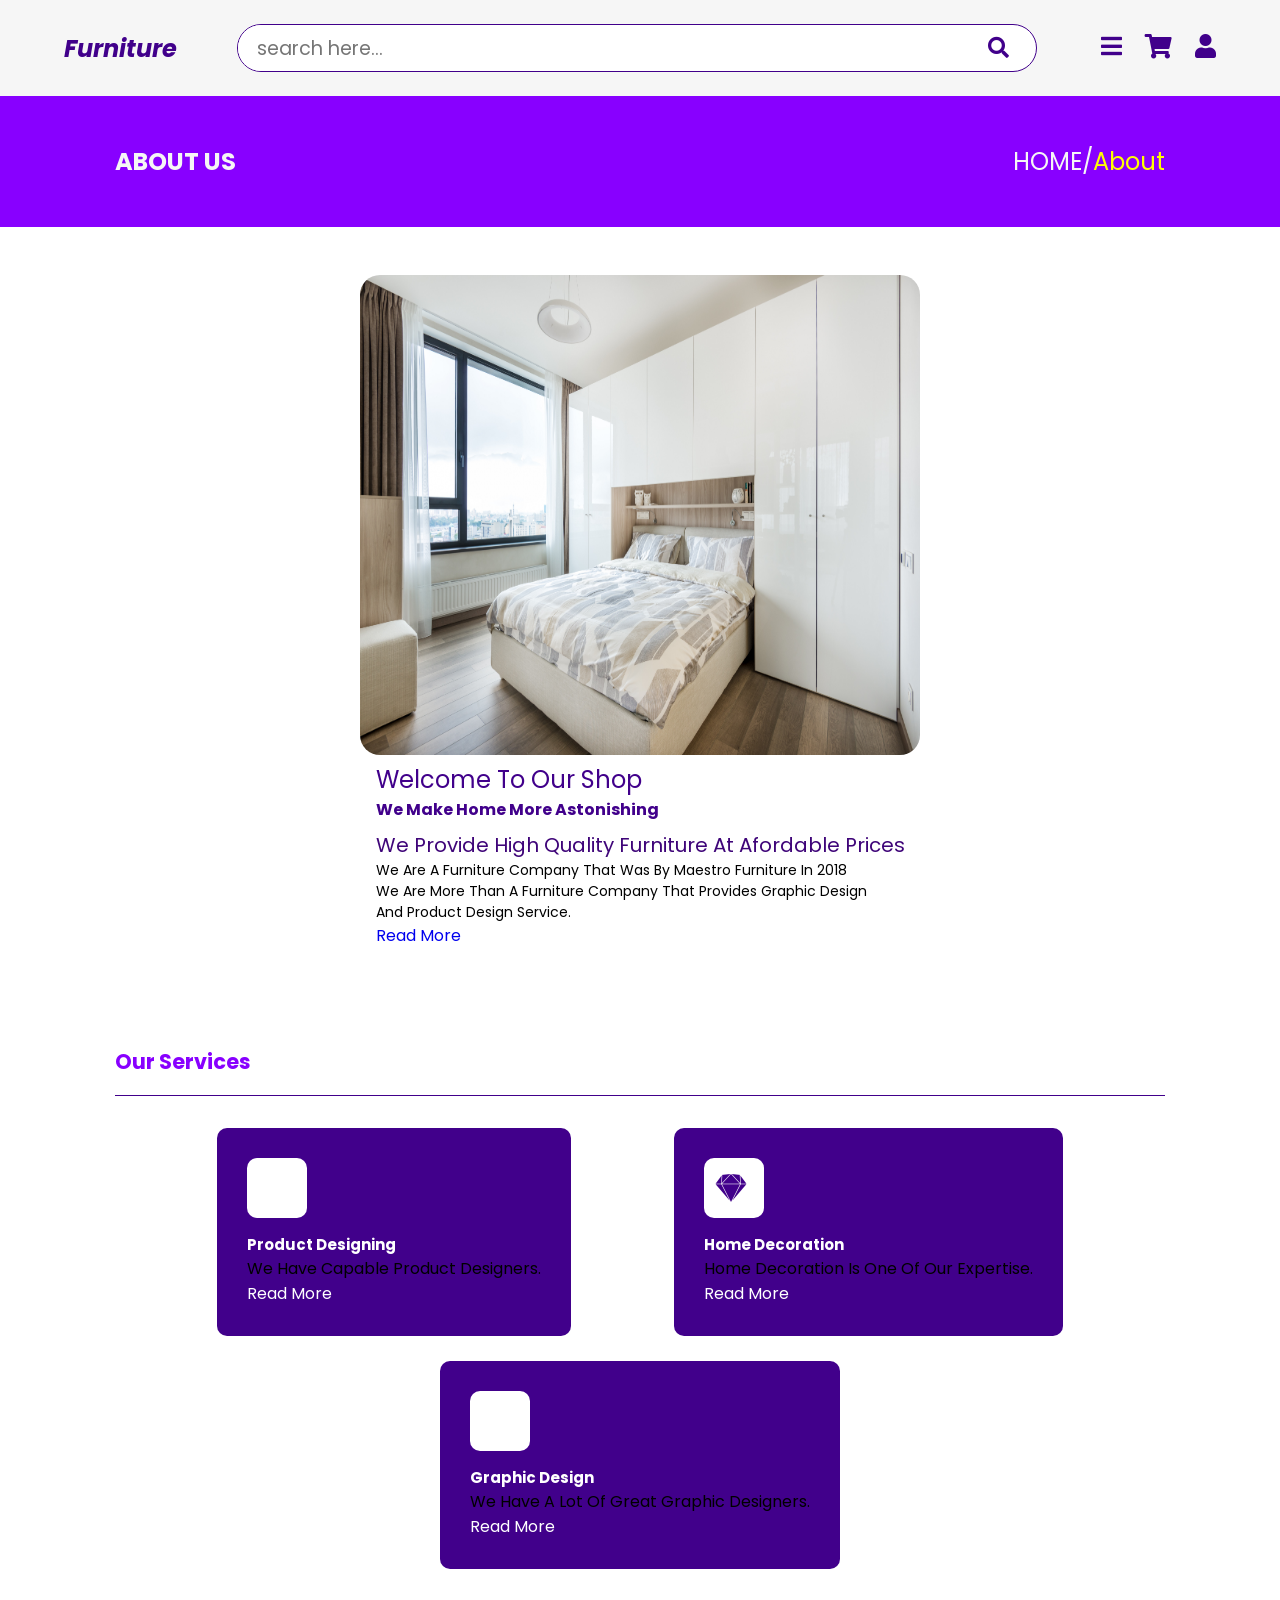
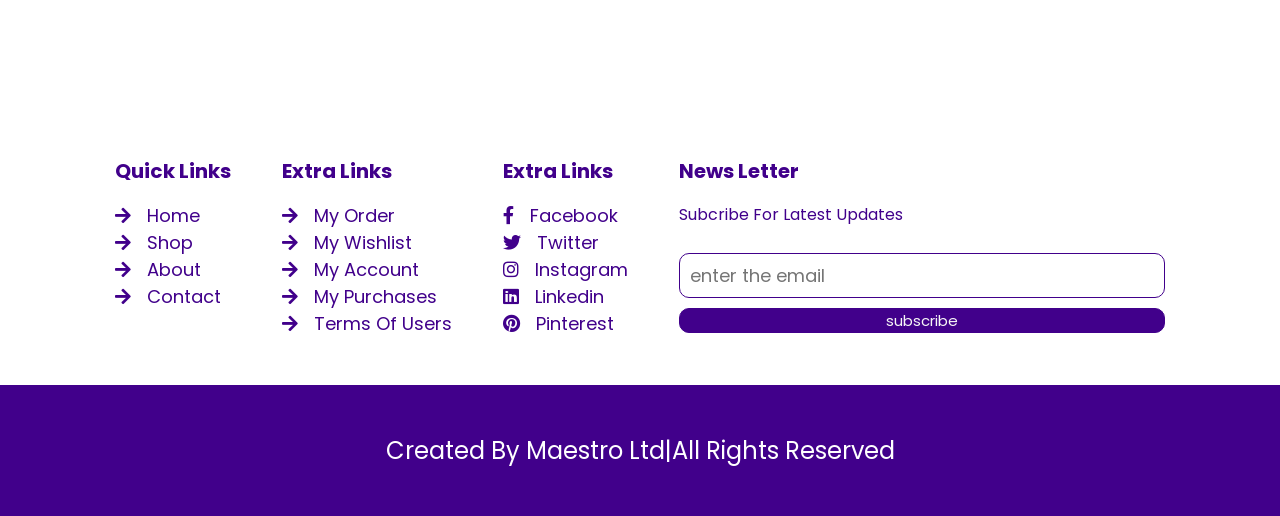
==== about.html @ b19a9c08 "working with furniture html file here" ====
<!DOCTYPE html>
<html lang="en">
<head>
    <meta charset="UTF-8">
    <meta http-equiv="X-UA-Compatible" content="IE=edge">
    <meta name="viewport" content="width=device-width, initial-scale=1.0">
    <title>Document</title>
    <!-- font awesome file link -->
    <link rel="stylesheet" href="https://use.fontawesome.com/releases/v5.11.2/css/all.css">
    <link rel="stylesheet" href="https://maxst.icons8.com/vue-static/landings/line-awesome/line-awesome/1.3.0/css/line-awesome.min.css">
    <!-- custom css file link -->
    <link rel="stylesheet" href="./assets/CSS/style.css">
    <!-- <link rel="stylesheet" href="./assets/CSS/bootstrap.min.css"> -->
</head>
<body>
    
  <!-- header section start -->
  <header class="header">
       <a href="home.html" class="logo">
        <i class="lar la-lightbulb">furniture</i>
       </a>
       <form action="" class="search-form">
         <input type="search" placeholder="search here..." id="search-box">
         <label for="search-box" class="fas fa-search"></label>
       </form>

       <div class="icon">
        <div id="menu-btn" class="fas fa-bars"></div>
        <div id="search-btn" class="fas fa-search"></div>
        <div id="cart-btn" class="fas fa-shopping-cart"></div>
        <div id="login-btn" class="fas fa-user"></div>
       </div>
  </header>
  <!--header section end  -->

  <!-- closer-btn -->
  <div id="closer" class="fas fa-times"></div>

  <!-- NavBar -->
  <nav class="navbar">
    <img src="./assets/images/id-card.png" alt="" height="64px">
    <a href="home.html"><i class="fas fa-home"></i>Home</a>
    <a href="shop.html"><i class="fas fa-store"></i>Shop</a>
    <a href="about.html"><i class="fas fa-user"></i>About</a>
    <a href="contact.html"><i class="fas fa-envelope-open-text"></i></i>Contact</a>
  </nav>
 <!--// NAVBAR -->

 <!--Shopping Cart  -->
 <div class="shopping-cart">

    <div class="box">
        <i class="fas fa-times"></i>
        <img src="./assets/images/cart-img-4.jpg">
        <div class="content">
            <h3>model furniture</h3>
            <span class="quantity">1</span>
            <span class="multiply">x</span>
            <span class="price">$140.00</span>
        </div>
    </div>

    <div class="box">
        <i class="fas fa-times"></i>
        <img src="./assets/images/cart-img-4.jpg">
        <div class="content">
            <h3>model furniture</h3>
            <span class="quantity">1</span>
            <span class="multiply">x</span>
            <span class="price">$140.00</span>
        </div>
    </div>

    <div class="box">
        <i class="fas fa-times"></i>
        <img src="./assets/images/cart-img-4.jpg">
        <div class="content">
            <h3>model furniture</h3>
            <span class="quantity">1</span>
            <span class="multiply">x</span>
            <span class="price">$140.00</span>
        </div>
    </div>

    <div class="box">
        <i class="fas fa-times"></i>
        <img src="./assets/images/cart-img-4.jpg">
        <div class="content">
            <h3>model furniture</h3>
            <span class="quantity">1</span>
            <span class="multiply">x</span>
            <span class="price">$140.00</span>
        </div>
    </div>

    <h3 class="total">total:<span>$560.00</span></h3>

    <a href="#" class="btn">checkout cart</a>
    <!-- //Shopping cart -->
 </div>

    <!--Login form-->
    <div class="login-form">
        <form action="">
            <h3>login form</h3>
            <input type="email" placeholder="enter your email" class="box">
            <input type="password" placeholder="enter your password" class="box">
            <div class="remember">
                  <input type="checkbox" name="" id="remember-me">
                  <label for="remember-me">remember-me</label>
            </div>
            <input type="submit" value="login now" class="btn">
            <p>forget password? <a href="#">click here</a></p>
            <p>don't have an account? <a href="#">create now</a></p>
        </form>
    </div>

    <!--heading-->
    <section class="heading">
        <h3>about us</h3>
        <p><a href="home.html">home</a>/<span>about</span></p>
   </section>
   <!----------- -->


   <section class="about">

        <div class="image">
            <img src="./assets/images/bed1.jpg" alt="">
        </div>

        <div class="content">
            <span>welcome to our shop</span>
            <h3>we make home more astonishing</h3>
            <p>We provide high quality furniture at afordable prices
            <blockquote>We are a furniture company that was by maestro furniture in 2018</blockquote>
            <blockquote>We are more than a furniture company that provides graphic design</blockquote>
            <blockquote>and product design service.</blockquote>
            </p>
            <a href="#service" class="btn">read more</a>
        </div>
   </section>




   <section class="services" id="service">

    <h1 class="title"><span>our services</span><a href="#">view all >></a></h1>
    
    <div class="container">
        <div class="row">

            <div class="col">
                <div class="service ">
                    <div class="iconbox">
                        <i class="las la-feather"></i>
                    </div>
                    <h3 >Product Designing</h3>
                    <p>We have capable product designers.</p>
                    <a href="#" class="custom-link">Read More</a>
                </div>
            </div>

            <div class="col">
                <div class="service ">
                    <div class="iconbox">
                        <i class="fab fa-sketch"></i>
                    </div>
                    <h3 >Home Decoration</h3>
                    <p>Home decoration is one of our expertise. </p>
                    <a href="#" class="custom-link">Read More</a>
                </div>
            </div>

            <div class="col">
                <div class="service ">
                    <div class="iconbox ">
                        <i class="las la-pencil-alt"></i>
                    </div>
                    <h3>Graphic design</h3>
                    <p>We have a lot of great graphic designers. </p>
                    <a href="#" >Read More</a>
                </div>         
        </div>

    </div>

   </section>




    <!--footer section-->
    <section class="footer">
        <div class="box-container">

            <div class="box">
                <h3>quick links</h3>
                <a href="home.html"><i class="fas fa-arrow-right"></i>Home</a>
                <a href="shop.html"><i class="fas fa-arrow-right"></i>Shop</a>
                <a href="about.html"><i class="fas fa-arrow-right"></i>About</a>
                <a href="contact.html"><i class="fas fa-arrow-right"></i>Contact</a>
            </div>

            <div class="box">
                <h3>extra links</h3>
                <a href="home.html"> <i class="fas fa-arrow-right"></i>my order</a>
                <a href="shop.html"><i class="fas fa-arrow-right"></i>my wishlist</a>
                <a href="about.html"><i class="fas fa-arrow-right"></i>my account</a>
                <a href="contact.html"><i class="fas fa-arrow-right"></i>my purchases</a>
                <a href="contact.html"><i class="fas fa-arrow-right"></i>terms of users</a>
            </div>

            <div class="box">
                <h3>extra links</h3>
                <a href="home.html"> <i class="fab fa-facebook-f"></i>facebook</a>
                <a href="shop.html"><i class="fab fa-twitter"></i>twitter</a>
                <a href="about.html"><i class="fab fa-instagram"></i>instagram</a>
                <a href="contact.html"><i class="fab fa-linkedin"></i>linkedin</a>
                <a href="contact.html"><i class="fab fa-pinterest"></i>pinterest</a>
            </div>

            <div class="box">
                <h3>news letter</h3>
                <p>subcribe for latest updates</p>
                <form action="">
                    <input type="email" name="" placeholder="enter the email" id="">
                    <input type="submit" value="subscribe" class="btn">
                </form>
            </div>

        </div>
    </section>
    <!--footer section-->
  
   <section class="credit">
        created by maestro ltd|all rights reserved 
   </section>

    <!-- Custom js file -->
    <script src="furnitures.js">


    </script>
</body>
</html>
---- assets/CSS/style.css ----
@import url('https://fonts.googleapis.com/css2?family=Bai+Jamjuree:wght@400;500;600;700&family=Poppins:ital,wght@0,100;0,400;0,600;0,800;1,100;1,300;1,400;1,500;1,800&display=swap');

:root{
    --color-base:#f3f3f7;
    --color-main:rgb(0, 0, 0);
    --color-header:#f6f6f6;
    --color-brand:rgb(132, 28, 201);
    --color-text:rgb(65, 0, 139);
    --border:1px solid rgb(65, 0, 139)
}

*{
    font-family: 'Poppins', sans-serif;
    margin: 0;padding: 0;
    box-sizing: border-box;
    outline: none;border: none;
    text-decoration: none;
    text-transform: capitalize;
}

.header{
    padding: 1.5rem 5%;
    position: sticky;
    left: 0;right: 0; top: 0;
    z-index: 100;
    background:var(--color-header) ;
    display: flex;
    align-items: center;
    justify-content: space-between;
}
.logo{
    font-size: 1.5rem;
    font-weight: bolder;
    color: var(--color-text);
}
i{
    padding-right: 1.0rem;
}

.search-form{
    height: 3rem;
    width:50rem;
    border-radius: 4rem;
    background: white;
    overflow: hidden;
    display: flex;
    align-items: center;
    border: var(--border);
}

input{
   height: 100%;
   width: 100%;
   padding: 0 1.2rem;
   font-size:1.2rem;
   color : var(--color-base);
   text-transform: none;
}

label{
    font-size: 1.3rem;
    padding-right:1.7rem;
    cursor:pointer;
    color: var(--color-text);

}
label:hover{
 color:var(--color-brand);
}

.icon div{
    margin-left: 1.2rem;
    font-size: 1.5rem;
    cursor: pointer;
    color:  var(--color-text);
}
.icon div:hover{
    color:var(--color-brand);
}

#search-btn{
    display: none;
}

@keyframes rotate{
   0%{
    transform: rotate(360deg);
    opacity: 0;
   }
}
#closer{
    position: fixed;
    top:1.5rem;right:2rem;
    font-size: 2.5rem;
    cursor: pointer;
    z-index:1000 ;
    color: var(--color-text);
    animation: rotate .4s linear;
    display: none;
}
#closer:hover{
    color:var(--color-brand);
}

/* navbar */
.navbar{
    position: fixed;
    top:0;right: -101%;
    width:25rem;
    height: 100vh;
    z-index: 100;
    background: rgb(245, 245, 245 ,0.8);
    display: flex;
    align-items: center;
    justify-content: center;
    flex-flow: column;
}
.navbar.active{
    right: 0;
    box-shadow:100rem yellow;
    transition: .4s linear;
}
.navbar a{
    margin:1.2rem 0;
    font-size: 25px;
    color:  var(--color-text);
    text-align: center;
}
.navbar #icon-nav{
   color: var(--color-text);
   font-size: 100px;  
}
a:hover{
    color: var(--color-brand);
}
/* navbar end */

/* shopping cart */
.shopping-cart{
    position: fixed;
    top:0;right:-101%;
    width:30rem;
    height: 100vh;
    z-index: 100;
    background: rgb(245, 245, 245 ,0.8);
    padding: 2rem;
    padding-top: 8rem;
    overflow-y: scroll;
}

.shopping-cart .box{
    display: flex;
    align-items: center;
    gap: 1.5rem;
    position: relative;
    border-radius: 10px;
    margin-bottom: 2rem;
}
.shopping-cart.active{
    right: 0;
    box-shadow:darkslategray;
    transition: .4s linear;
}
.fa-times{
    position: absolute;
    top: 50%;right: 1rem;
    transform: translateY(-20%);
    font-size: 1.2rem;
    color:var(--color-text);
    cursor: pointer;
}
.fa-times:hover{
    color:var(--color-brand);
}
.box img{
    height: 120px;
    width: 120px;
    border: var(--border);
    border-radius: 10px;
}
.content h3{
  color: var(--color-text); ;
  font-size: 16px;
  padding-bottom: .5rem;
}
.content span{
    font-size: 1.5rem;
    color: var(--color-text);
    
}
.multiply{
    margin:0 1rem;
}
.total{
    text-align: center;
    font-size: 2rem;
    padding:1rem 0;
    color:var(--color-text);
}
.shopping-cart .btn{
    display: inline-block;
    margin-top: 1rem;
    padding: 1.0rem 3rem;
    font-size: 1.7rem;
    background:var(--color-text);
    color:white;
    cursor:pointer;
    width: 100%;
    border-radius: 5px;
    text-align: center;
}
.shopping-cart .btn:hover{
    background:var(--color-brand);
}
/* shopping cart */


/* login form */
.login-form{
    position: fixed;
    top:0;right: -101%;
    width:30rem;
    height: 100vh;
    z-index: 100;
    background: whitesmoke;
    padding: 2rem;
    display: flex;
    justify-content: center;
    align-items: center ;
    
}
.login-form.active{
    right: 0;
    box-shadow:darkslategray;
    transition: .4s linear;
}
.login-form form{
    padding: 1.5rem;
    border-radius: 10px;
    border: var(--border);
}
.login-form h3{
    font-size: 1.2rem;
    padding-bottom: 1rem;
    color: var(--color-text);
}
.login-form .box{
    width: 100%;
    text-transform: none;
    font-size: 1.2rem;
    color:var(--color-text);
    padding: 0.5rem 1.5rem;
    border: var(--border);
    border-radius: 10px;
    margin: 0.7rem 0;
}
.remember{
    display: flex;
    align-items: center;
}
/* .remember input{
    cursor: pointer;
    font-size: 0.5rem;
    position: relative;
    right:60px ;
    
}
.remember label{
    position: relative;
    width:100%;
    right:120px ;
    padding: 0.5rem 0;
    cursor: pointer;
    font-size: 1.2rem;
    color: var(--color-text);
} */
.login-form .btn{
    margin: 1rem 0;
    width: 100%;
    font-size: 1.7rem;
    background:var(--color-text);
    color:white;
    cursor:pointer;
    width: 100%;
    border-radius: 5px;
    text-align: center;

}
.login-form p{
    padding-top: 1rem;
    font-size: 1.2rem;
    color: purple;
}
.login-form a:hover{
    color:var(--color-brand);
    text-decoration: underline;
}




/* footer */

.footer {
    margin-top: 50px;
    background-color:white; 
}

section .box-container{
    display: flex;
    flex-flow: wrap;
    justify-content: space-between;
}
.box-container .box{
    border: none;
}
.box-container h3{
    font-size: 20px;
    color: var(--color-text);
    padding: 1rem 0;
}
.box-container p{
    font-size: 16px;
    color: var(--color-text);
    padding-bottom: 1rem ;
}
.box-container a{
    font-size: 18px;
    color: var(--color-text);
    padding-bottom: 1rem 0;
    display: block;
}
.box-container a:hover{
    color: var(--color-brand);
}
.box-container i:hover{
    padding-right: 3rem;
}
.box-container form input[type="email"]{
    width: 100%;
    padding:0.5rem 0.6rem;
    font-size:18px;
    text-transform: none;
    margin: 10px 0;
    border:var(--border);
    border-radius: 10px;
}
.box-container form input[type="submit"]{
    cursor: pointer;
    background-color: var(--color-text);
    font-size:15px;
    border:var(--border);
    border-radius: 10px;
    color: #f6f6f6;
}
section{
    padding: 3rem 9%;
}

.credit{
    text-align: center;
    font-size: 1.5rem;
    color:white;
    background: var(--color-text);
}

/*foooter end  */

/*Home section*/
.home{
    width: 100%;
    min-height: 90vh;
    background-image: url(../images/background.jpg);
    background-repeat: no-repeat;
    background-size: cover;
    background-position:center;
    background-attachment:local;
    display: flex;
    flex-direction: column;
    justify-content: center;
}

.home h1{
    font-size: 2.4rem;
}
.home p{
 font-size: 1.3rem;
 color: var(--color-main);
 margin: 0.4rem 0 1.8rem;
}
.home span{
    color: var(--color-text);
}
.home img{
    height: 100%;
    width: 100%;
}
.home .btn{
    padding: 10px 14px;
    background-color: var(--color-text);
    color: #edecea;
    border-radius: 0.5rem;
    font-size: 14px;
    width: fit-content;
}
/* home section */

/* BANNER */
.banner-container{
    display: flex;
    justify-content: space-around;
    align-items: center;
    flex-flow: wrap;
}
.banner-container .banner{
    border-radius: 10px;
    border-top-left-radius: 50px;
    margin-bottom: 10px;
    height: 25rem;
    overflow: hidden;
    position: relative;
}



/* shop */
.seller .banner{
    border-radius: 30px;
    margin-bottom: 10px;
    height: 25rem;
    overflow: hidden;
    position: relative;
}
.banner img{
    height: 100%;
    width: 100%;
    object-fit: cover;
}
.banner img:hover{
    transform: scale(1.2);
}
.banner .content{
    position: absolute;
    top:55% ; left:0.3rem ;
    transform: translateY(-50%);
}

.banner span{
    font-size: 1.2rem;
    color:var(--color-main);
}
.banner h3{
    font-size: 1.5rem;
    color:var(--color-text);
    padding-top: 0.5rem;
} 
.banner .btn{
    background-color: var(--color-text);
    color: #f6f6f6;
    border-radius:5px;
    padding:10px;
}
/*  */
/* Home */
.banner-container .best-seller{
   background: #b1b1bb;
   border-radius:10px;
   border-top-left-radius: 50px;
   margin-bottom: 20px;

}


/* shop */
.banner-container .seller{
    background: var(--color-base);
    border-radius:30px;
    margin-bottom: 20px;
    
 }
.banner-container .content{
   font-size: 20px;
   color: yellow;
   padding:1.5rem 2rem ;
}
.banner-container .price{
    font-size: 20px;
    color: var(--color-text);
 }



/*--------Shop.html------- */
/* heading */
.heading{
    background-color: #8800ff;
    display: flex;
    align-items: center;
    justify-content: space-between;
    padding-top: 3rem;
    padding-bottom: 3rem;
}
.heading h3{
   font-size: 1.5rem;
   text-transform: uppercase;
   color: #f6f6f6;
}
.heading p{
    font-size: 1.5rem;
    text-transform: uppercase;
    color: #f6f6f6;
}
.heading span{
    color: yellow ;
}
.heading a{
    text-transform: uppercase;
    color: #f6f6f6;
}
.heading a:hover{
    color: #f6f6f6;
}

/* Category */
#category{
    display: flex;
    flex-flow: wrap;
    justify-content: space-between;
}
#category .img{
   border-radius: 50px;
}
.shop-category{
    text-align: center;
}
.shop-category img{
    padding: 2rem;
    height: 13.5rem;
    text-align: center;
}
#category .shop-category:hover{
    background: var(--color-brand);
    border-radius: 10px;
}
#category .image{
    height:4rem ;
    margin-bottom: 1rem;
}
#category h3{
    font-size: 1.5rem;
    color: var(--color-text);
}

/* //Category */








 
/* products */
.title{
    display: flex;
    align-items: center;
    justify-content: space-between;
    margin-bottom: 2rem;
    border-bottom:var(--border);
    padding-bottom: 1rem;
}
.title span{
    font-size: 1.3rem;
    color: #8800ff;
}
.title a{
    font-size: 1.5rem;
   
}
.title a:hover{
    color: #8800ff;
}
.product-container{
    display: flex;
    justify-content: space-around;
    align-items: center;
    flex-flow: wrap;
}
.product-container .products{
    border-radius: 10px;
    border-top-left-radius: 50px;
    margin-bottom: 10px;
    height: 25rem;
    overflow: hidden;
    position: relative;
}
.product img{
    height: 100%;
    width: 100%;
    object-fit: cover;
}
.products img:hover{
    transform: scale(1.2);
}
.products .content{
    position: absolute;
    top:55% ; left:0.3rem ;
    transform: translateY(-50%);
}

.products span{
    font-size: 1.2rem;
    color:var(--color-main);
}
.products h3{
    font-size: 1.5rem;
    color:var(--color-text);
    padding-top: 0.5rem;
} 
.products .btn{
    background-color: var(--color-text);
    color: #f6f6f6;
    border-radius:5px;
    padding:10px;
}
/*  */
.product-container .best-seller{
   background: #b1b1bb;
   border-radius:10px;
   border-top-left-radius: 50px;
}
.product-container .content{
   font-size: 20px;
   color: yellow;
   padding:1.5rem 2rem ;
}
.product-container .price{
    font-size: 20px;
    color: var(--color-text);
 }


.icons  a{

    text-align: center;
    height: 5rem;
    line-height: 5rem;
    width:5rem;
    background: #ffffff;
    color:var(--color-text);
    font-size: 1.3rem;
    border-radius: 20px;
    margin-bottom: 15px;
}
.icons  a:hover{
    background:var(--color-text) ;
    color:white;
    
}
/*products end  */
/*--------Shop.html------- */



/*--------About.html------- */
.about{
    display: flex;
    align-items: center;
    flex-wrap: wrap;
    justify-content: space-around;
}
.image img{
    height:30rem ;
    width: 560px;
    border-radius: 20px ;
}
.about p{
    color: rgb(63, 5, 121);
    font-size: 20px;
}
.about blockquote{
    color: black;
    font-size: 14px;
}
/* About ends */

/* Services */
.services .row{
    display: flex;
    flex-flow: wrap;
    align-items: center;
    justify-content: space-evenly;
}
.col{
  padding: 30px ;
  background-color: var(--color-text);
  border-radius: 10px;
  margin-bottom: 25px;

}
.col h3{
    color:  white;
    font-size: 15px;
}
.iconbox{
    width: 60px;
    height: 60px;
    display: flex;
    align-items: center;
    justify-content: center;
    font-size: 32px;
    background-color:white;
    padding-left: 11px;
    color: var(--color-text);
    border-radius: 10px;
    margin-bottom: 15px;
    
}
.services a{
    color: white;
}
/* Services */

/* Contact.html */
.contact{
    display: flex;
    justify-content: space-evenly;
    align-items: center;
    flex-wrap:wrap ;
}
.contact-us{
    display: flex;
    flex-direction: column;
}
.contact-us i{
  font-size: 40px;
}
.contact-us h2{
   font-size: 30px;
   color: var(--color-text);
}
.contact-us a{
   font-size: 20px;
   padding-top: 20px;
}
map{
    width: 30rem;
    height: 20rem;
}







/* Media queries */
@media (max-width:991px){
    html{
        font-size: 55%;
    }
    .header{
        padding: 2rem;
    }
    section{
        padding: 3rem 2rem;
    }
    
    
}
@media (max-width:768px){
   
    #search-btn{
        display: inline-block;
    }
    .content h3{
        color: var(--color-text); ;
        font-size: 14px;
        padding-bottom: .5rem;
    }
    .content span{
          font-size: 1.0rem;
          color: var(--color-text);
          
      }
    .search-form{
       position: absolute;
       top: -101%;right: 0;left: 0;
       width: 100%;
       border-radius: 0;
       border-left: 0;
       border-right: 0;
    }
    .search-form.active{
        top: 99%;
    }
}
@media (max-width:576px){
    html{
        font-size: 50%;
    }
    .home{
        width: 100%;
        min-height: 60vh;
        background-image: url(../images/background.jpg);
        background-repeat: no-repeat;
        background-size: cover;
        background-position:center;
        background-attachment:local;
        display: flex;
        flex-direction: column;
        justify-content: center;
    }
    .box-container{
        display: flex;
        flex-direction: column;
        justify-content: center;
    }
    /* shop Section */
    .heading{
        flex-flow: column;
        gap:1rem
    }
}
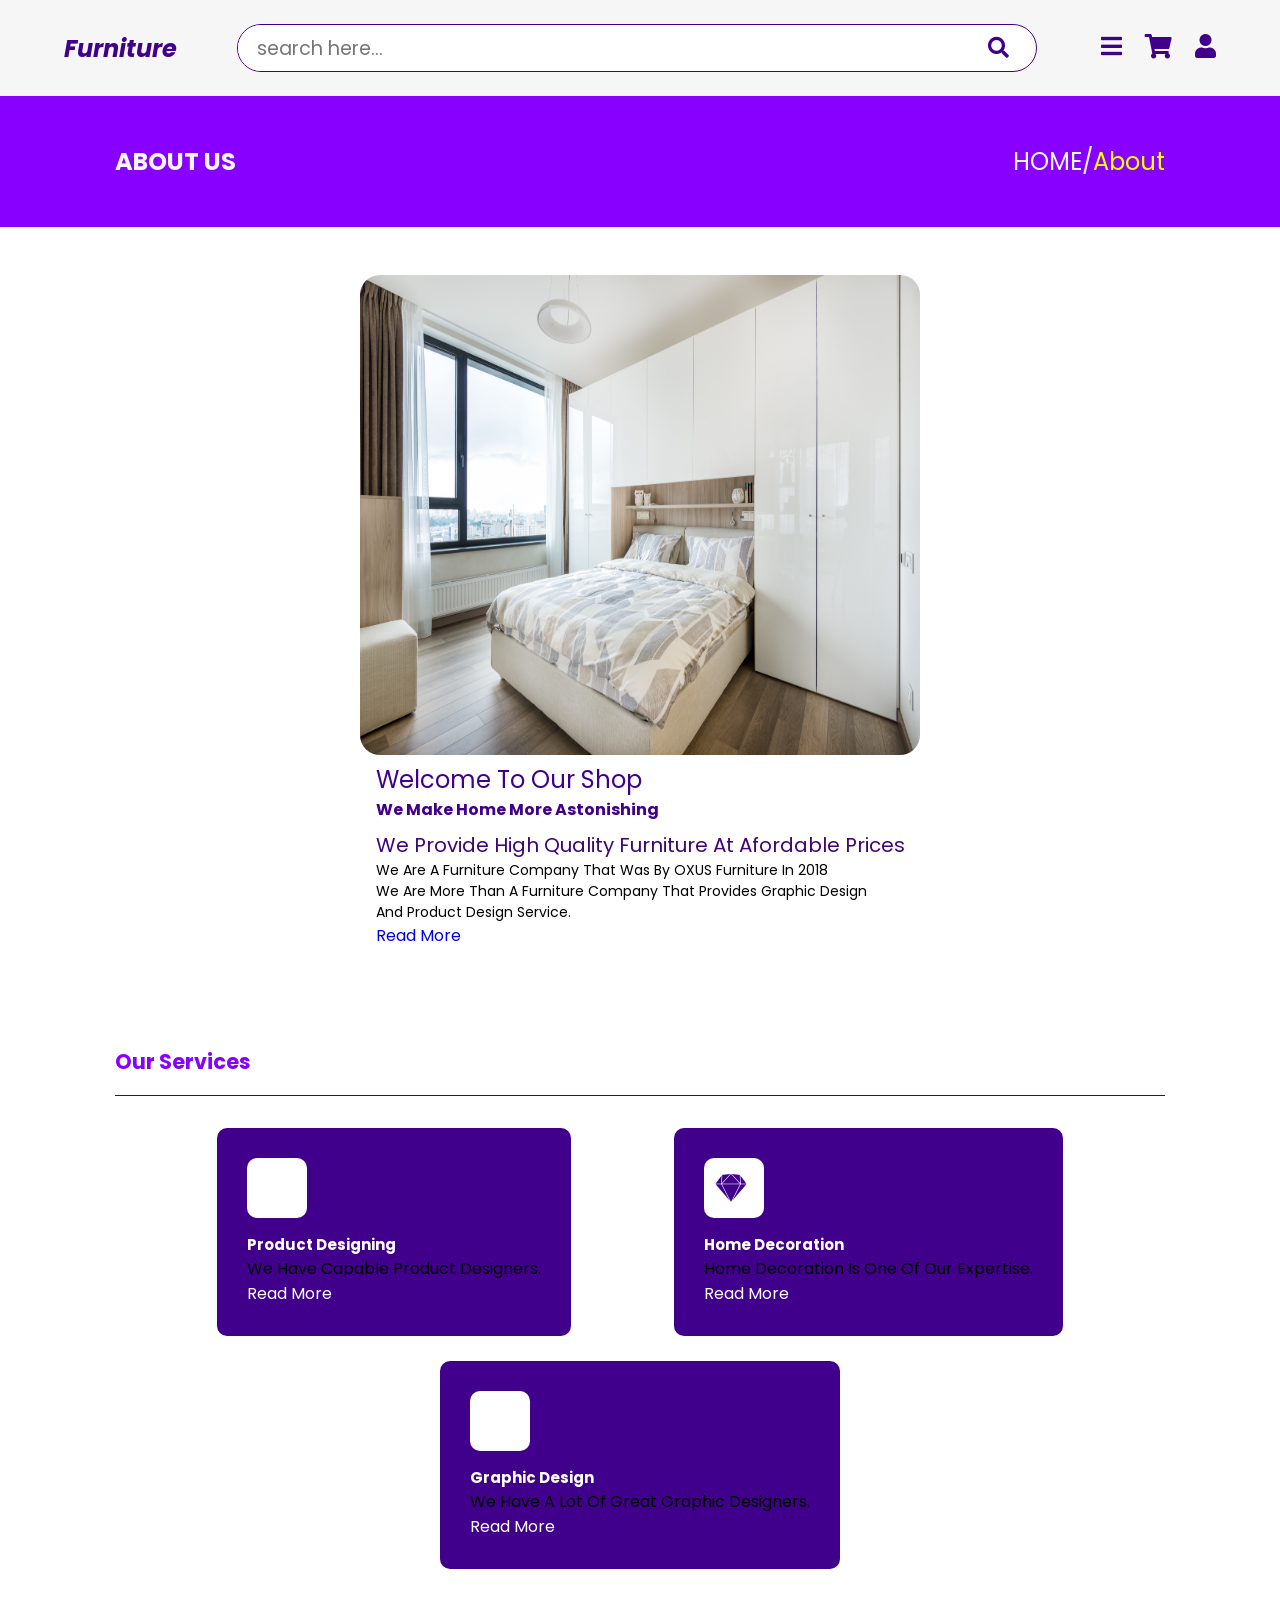
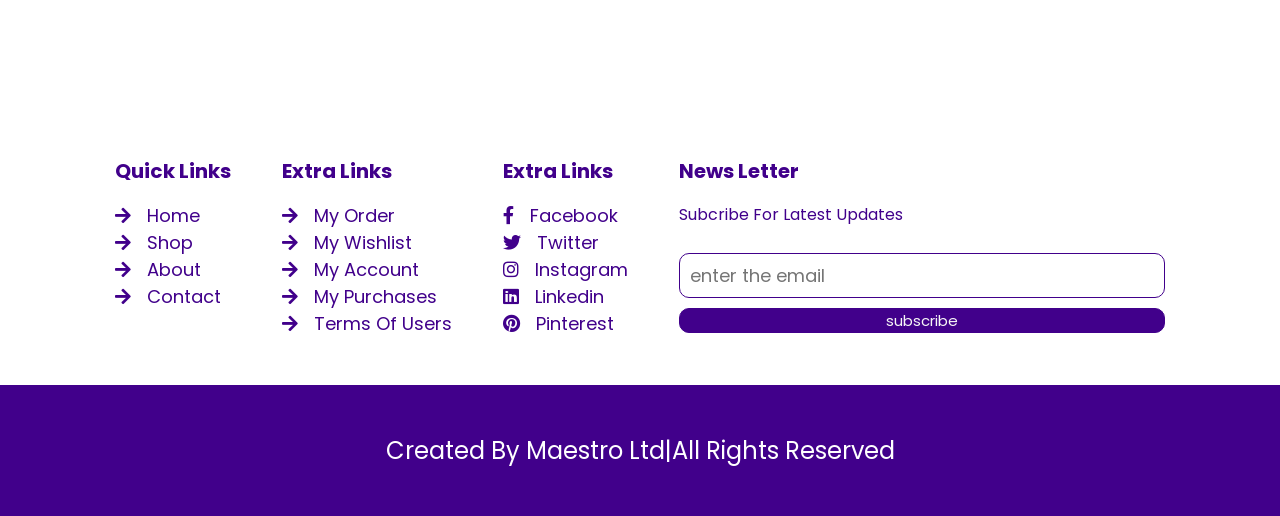
==== commit 4cf90f87: "Updated files in project" ====
--- a/about.html
+++ b/about.html
@@ -133,7 +133,7 @@
             <span>welcome to our shop</span>
             <h3>we make home more astonishing</h3>
             <p>We provide high quality furniture at afordable prices
-            <blockquote>We are a furniture company that was by maestro furniture in 2018</blockquote>
+            <blockquote>We are a furniture company that was by OXUS furniture in 2018</blockquote>
             <blockquote>We are more than a furniture company that provides graphic design</blockquote>
             <blockquote>and product design service.</blockquote>
             </p>
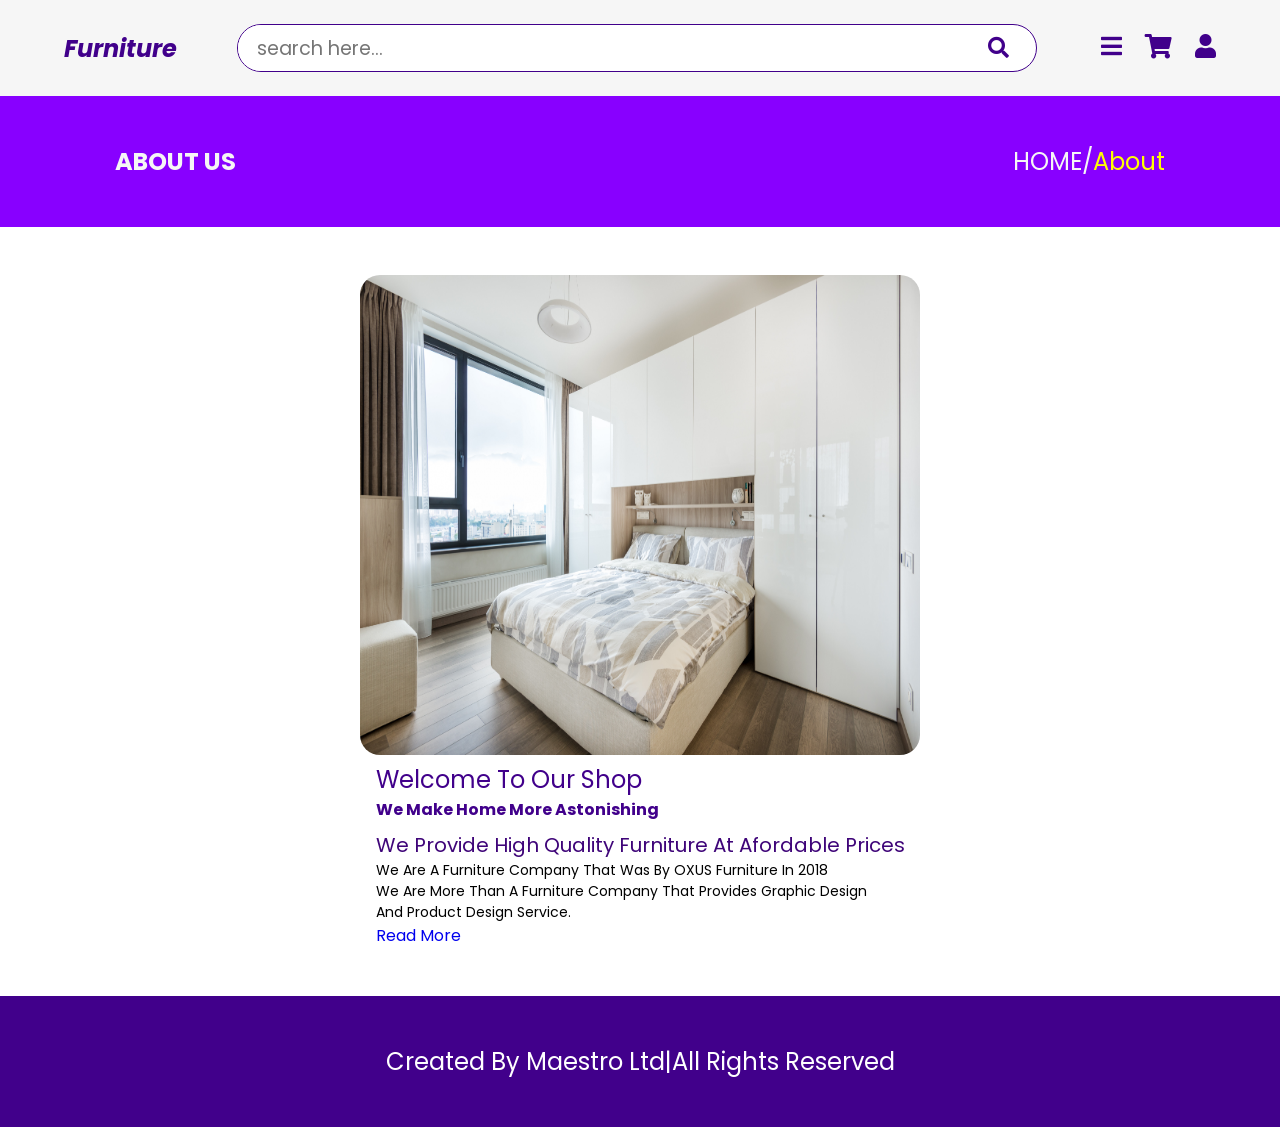
==== commit 6db0fe72: "a good working copy" ====
--- a/about.html
+++ b/about.html
@@ -141,98 +141,10 @@
         </div>
    </section>
 
+    
+ 
 
 
-
-   <section class="services" id="service">
-
-    <h1 class="title"><span>our services</span><a href="#">view all >></a></h1>
-    
-    <div class="container">
-        <div class="row">
-
-            <div class="col">
-                <div class="service ">
-                    <div class="iconbox">
-                        <i class="las la-feather"></i>
-                    </div>
-                    <h3 >Product Designing</h3>
-                    <p>We have capable product designers.</p>
-                    <a href="#" class="custom-link">Read More</a>
-                </div>
-            </div>
-
-            <div class="col">
-                <div class="service ">
-                    <div class="iconbox">
-                        <i class="fab fa-sketch"></i>
-                    </div>
-                    <h3 >Home Decoration</h3>
-                    <p>Home decoration is one of our expertise. </p>
-                    <a href="#" class="custom-link">Read More</a>
-                </div>
-            </div>
-
-            <div class="col">
-                <div class="service ">
-                    <div class="iconbox ">
-                        <i class="las la-pencil-alt"></i>
-                    </div>
-                    <h3>Graphic design</h3>
-                    <p>We have a lot of great graphic designers. </p>
-                    <a href="#" >Read More</a>
-                </div>         
-        </div>
-
-    </div>
-
-   </section>
-
-
-
-
-    <!--footer section-->
-    <section class="footer">
-        <div class="box-container">
-
-            <div class="box">
-                <h3>quick links</h3>
-                <a href="home.html"><i class="fas fa-arrow-right"></i>Home</a>
-                <a href="shop.html"><i class="fas fa-arrow-right"></i>Shop</a>
-                <a href="about.html"><i class="fas fa-arrow-right"></i>About</a>
-                <a href="contact.html"><i class="fas fa-arrow-right"></i>Contact</a>
-            </div>
-
-            <div class="box">
-                <h3>extra links</h3>
-                <a href="home.html"> <i class="fas fa-arrow-right"></i>my order</a>
-                <a href="shop.html"><i class="fas fa-arrow-right"></i>my wishlist</a>
-                <a href="about.html"><i class="fas fa-arrow-right"></i>my account</a>
-                <a href="contact.html"><i class="fas fa-arrow-right"></i>my purchases</a>
-                <a href="contact.html"><i class="fas fa-arrow-right"></i>terms of users</a>
-            </div>
-
-            <div class="box">
-                <h3>extra links</h3>
-                <a href="home.html"> <i class="fab fa-facebook-f"></i>facebook</a>
-                <a href="shop.html"><i class="fab fa-twitter"></i>twitter</a>
-                <a href="about.html"><i class="fab fa-instagram"></i>instagram</a>
-                <a href="contact.html"><i class="fab fa-linkedin"></i>linkedin</a>
-                <a href="contact.html"><i class="fab fa-pinterest"></i>pinterest</a>
-            </div>
-
-            <div class="box">
-                <h3>news letter</h3>
-                <p>subcribe for latest updates</p>
-                <form action="">
-                    <input type="email" name="" placeholder="enter the email" id="">
-                    <input type="submit" value="subscribe" class="btn">
-                </form>
-            </div>
-
-        </div>
-    </section>
-    <!--footer section-->
   
    <section class="credit">
         created by maestro ltd|all rights reserved 
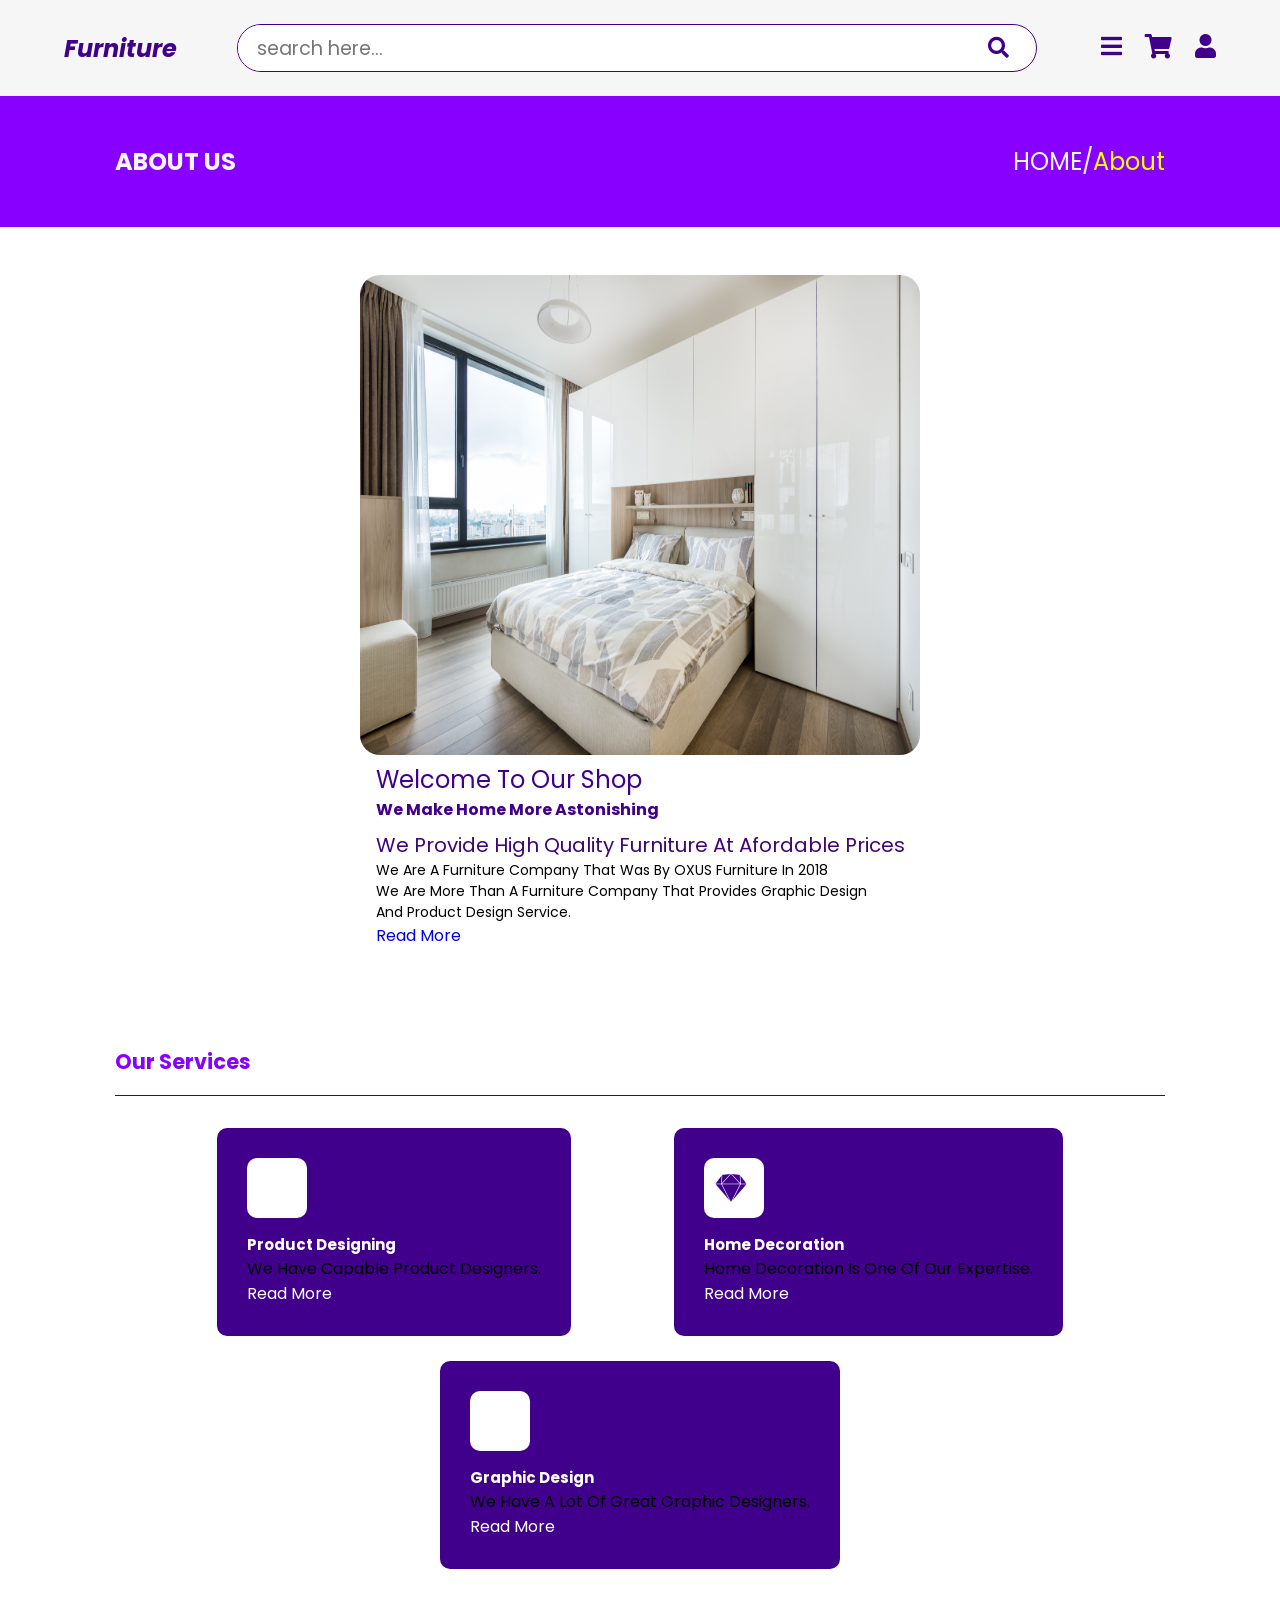
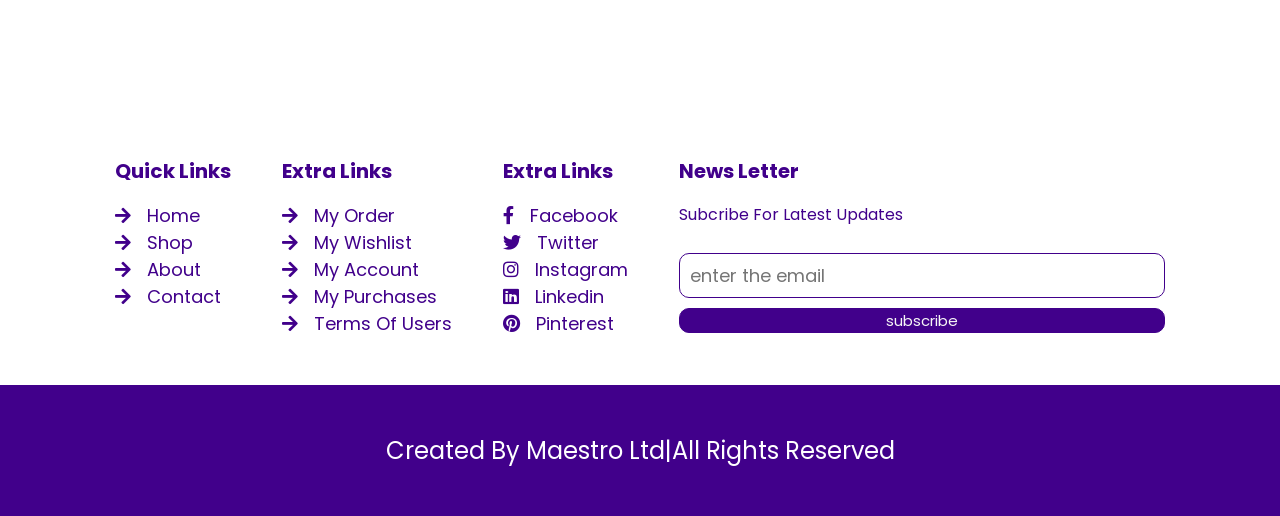
==== commit d52e5be5: "undoing mistake" ====
--- a/about.html
+++ b/about.html
@@ -141,10 +141,98 @@
         </div>
    </section>
 
+
+
+
+   <section class="services" id="service">
+
+    <h1 class="title"><span>our services</span><a href="#">view all >></a></h1>
     
- 
-
-
+    <div class="container">
+        <div class="row">
+
+            <div class="col">
+                <div class="service ">
+                    <div class="iconbox">
+                        <i class="las la-feather"></i>
+                    </div>
+                    <h3 >Product Designing</h3>
+                    <p>We have capable product designers.</p>
+                    <a href="#" class="custom-link">Read More</a>
+                </div>
+            </div>
+
+            <div class="col">
+                <div class="service ">
+                    <div class="iconbox">
+                        <i class="fab fa-sketch"></i>
+                    </div>
+                    <h3 >Home Decoration</h3>
+                    <p>Home decoration is one of our expertise. </p>
+                    <a href="#" class="custom-link">Read More</a>
+                </div>
+            </div>
+
+            <div class="col">
+                <div class="service ">
+                    <div class="iconbox ">
+                        <i class="las la-pencil-alt"></i>
+                    </div>
+                    <h3>Graphic design</h3>
+                    <p>We have a lot of great graphic designers. </p>
+                    <a href="#" >Read More</a>
+                </div>         
+        </div>
+
+    </div>
+
+   </section>
+
+
+
+
+    <!--footer section-->
+    <section class="footer">
+        <div class="box-container">
+
+            <div class="box">
+                <h3>quick links</h3>
+                <a href="home.html"><i class="fas fa-arrow-right"></i>Home</a>
+                <a href="shop.html"><i class="fas fa-arrow-right"></i>Shop</a>
+                <a href="about.html"><i class="fas fa-arrow-right"></i>About</a>
+                <a href="contact.html"><i class="fas fa-arrow-right"></i>Contact</a>
+            </div>
+
+            <div class="box">
+                <h3>extra links</h3>
+                <a href="home.html"> <i class="fas fa-arrow-right"></i>my order</a>
+                <a href="shop.html"><i class="fas fa-arrow-right"></i>my wishlist</a>
+                <a href="about.html"><i class="fas fa-arrow-right"></i>my account</a>
+                <a href="contact.html"><i class="fas fa-arrow-right"></i>my purchases</a>
+                <a href="contact.html"><i class="fas fa-arrow-right"></i>terms of users</a>
+            </div>
+
+            <div class="box">
+                <h3>extra links</h3>
+                <a href="home.html"> <i class="fab fa-facebook-f"></i>facebook</a>
+                <a href="shop.html"><i class="fab fa-twitter"></i>twitter</a>
+                <a href="about.html"><i class="fab fa-instagram"></i>instagram</a>
+                <a href="contact.html"><i class="fab fa-linkedin"></i>linkedin</a>
+                <a href="contact.html"><i class="fab fa-pinterest"></i>pinterest</a>
+            </div>
+
+            <div class="box">
+                <h3>news letter</h3>
+                <p>subcribe for latest updates</p>
+                <form action="">
+                    <input type="email" name="" placeholder="enter the email" id="">
+                    <input type="submit" value="subscribe" class="btn">
+                </form>
+            </div>
+
+        </div>
+    </section>
+    <!--footer section-->
   
    <section class="credit">
         created by maestro ltd|all rights reserved 
